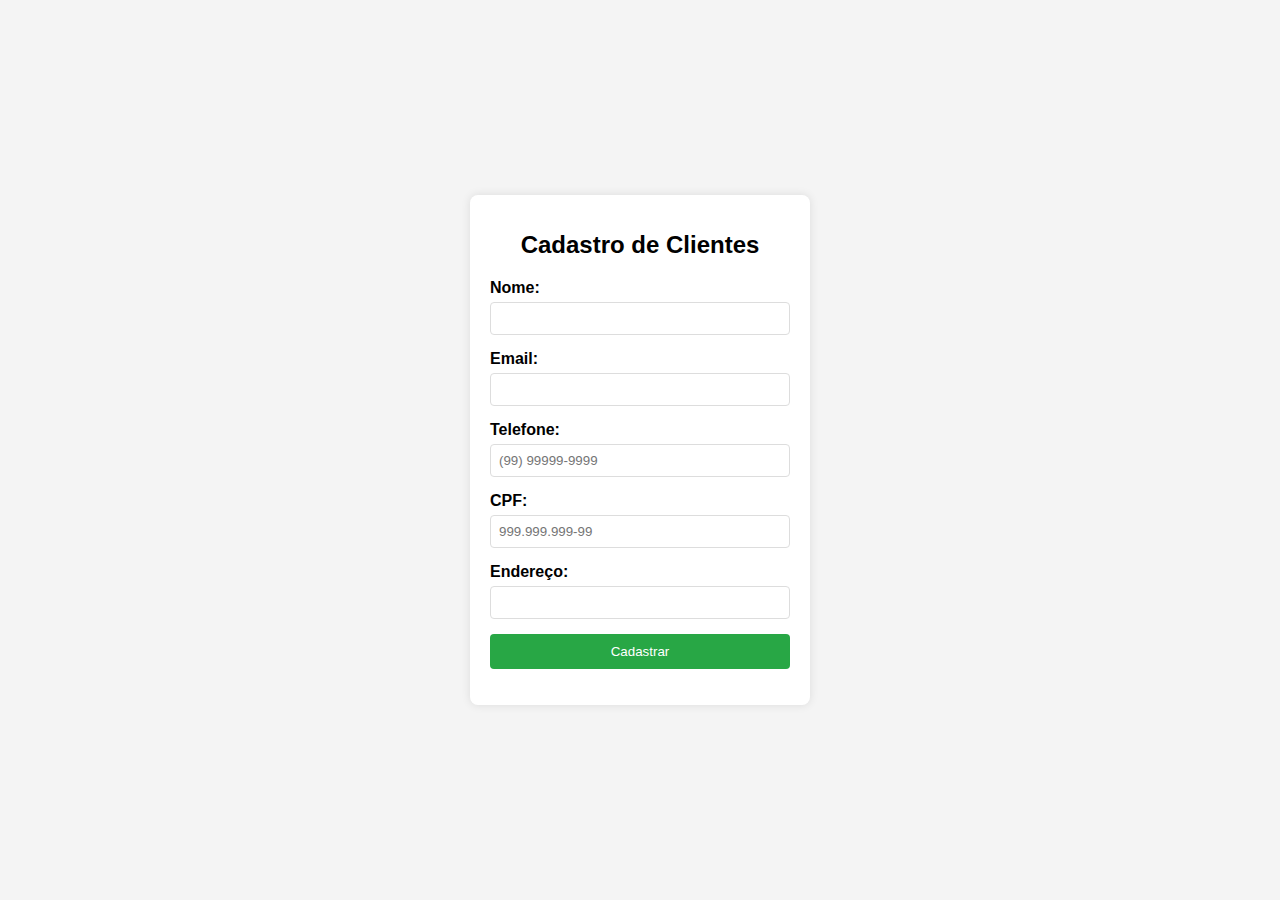
==== index.html @ 537c680e "Add files via upload" ====
<!DOCTYPE html>
<html lang="pt-BR">
<head>
    <meta charset="UTF-8">
    <meta name="viewport" content="width=device-width, initial-scale=1.0">
    <title>Cadastro de Clientes</title>
    <link rel="stylesheet" href="styles.css">
</head>
<body>
    <div class="container">
        <h1>Cadastro de Clientes</h1>
        <form id="cadastroForm">
            <label for="nome">Nome:</label>
            <input type="text" id="nome" name="nome" required>

            <label for="email">Email:</label>
            <input type="email" id="email" name="email" required>

            <label for="telefone">Telefone:</label>
            <input type="tel" id="telefone" name="telefone" placeholder="(99) 99999-9999" required>

            <label for="cpf">CPF:</label>
            <input type="text" id="cpf" name="cpf" placeholder="999.999.999-99" required>

            <label for="endereco">Endereço:</label>
            <input type="text" id="endereco" name="endereco" required>

            <button type="submit">Cadastrar</button>
        </form>
        <p id="mensagem"></p>
    </div>
    <script src="script.js"></script>
</body>
</html>
---- styles.css ----
body {
    font-family: Arial, sans-serif;
    background-color: #f4f4f4;
    display: flex;
    justify-content: center;
    align-items: center;
    height: 100vh;
    margin: 0;
}

.container {
    background-color: white;
    padding: 20px;
    border-radius: 8px;
    box-shadow: 0 0 10px rgba(0, 0, 0, 0.1);
    width: 300px;
}

h1 {
    text-align: center;
    font-size: 24px;
    margin-bottom: 20px;
}

label {
    display: block;
    margin-bottom: 5px;
    font-weight: bold;
}

input {
    width: 100%;
    padding: 8px;
    margin-bottom: 15px;
    border: 1px solid #ddd;
    border-radius: 4px;
    box-sizing: border-box;
}

button {
    width: 100%;
    padding: 10px;
    background-color: #28a745;
    color: white;
    border: none;
    border-radius: 4px;
    cursor: pointer;
}

button:hover {
    background-color: #218838;
}

#mensagem {
    text-align: center;
    margin-top: 10px;
    color: #333;
}
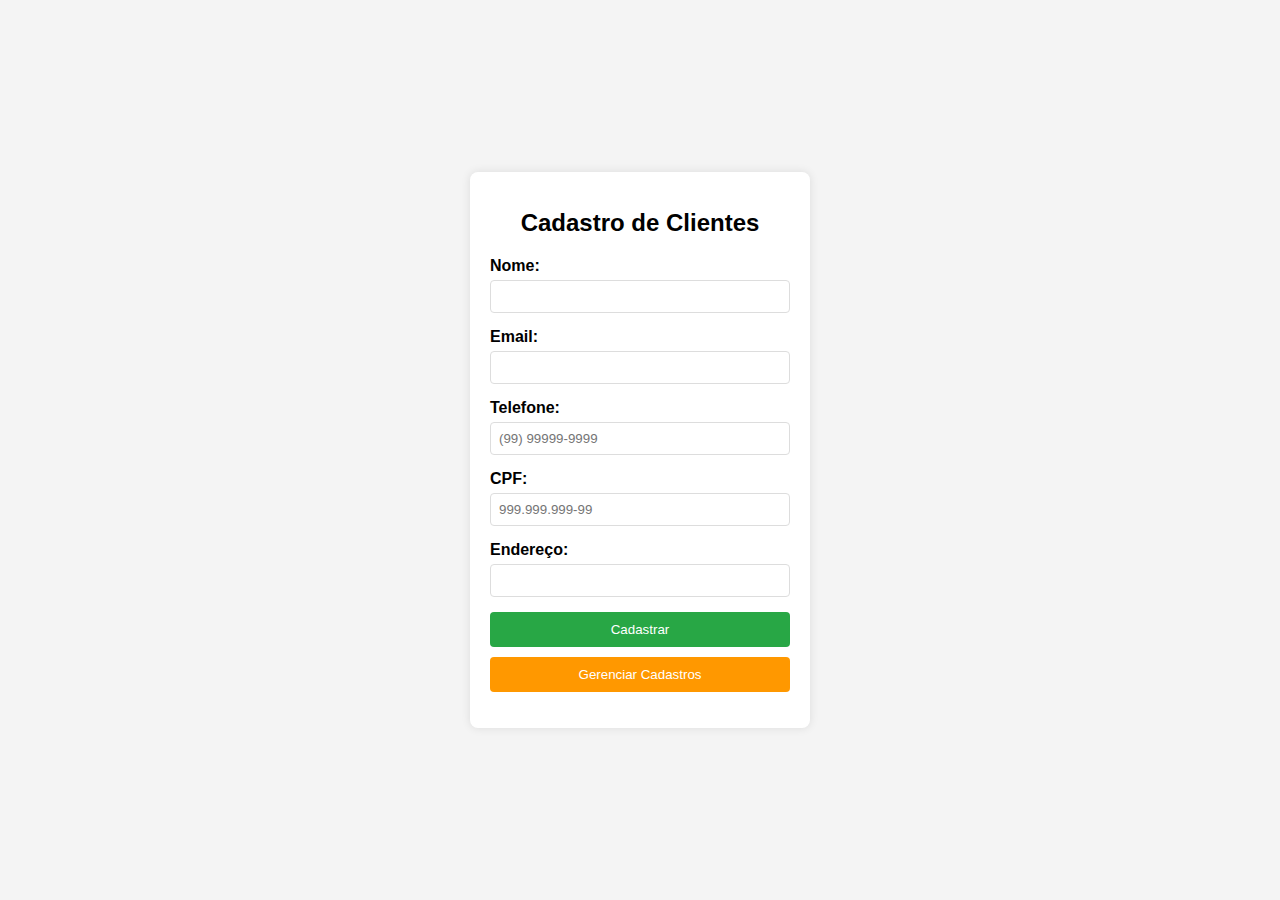
==== commit 80b53172: "Add files via upload" ====
--- a/index.html
+++ b/index.html
@@ -1,34 +1,109 @@
 <!DOCTYPE html>
 <html lang="pt-BR">
 <head>
-    <meta charset="UTF-8">
-    <meta name="viewport" content="width=device-width, initial-scale=1.0">
-    <title>Cadastro de Clientes</title>
-    <link rel="stylesheet" href="styles.css">
+  <meta charset="UTF-8">
+  <meta name="viewport" content="width=device-width, initial-scale=1.0">
+  <title>Cadastro de Clientes</title>
+  <link rel="stylesheet" href="styles.css">
 </head>
 <body>
-    <div class="container">
-        <h1>Cadastro de Clientes</h1>
-        <form id="cadastroForm">
-            <label for="nome">Nome:</label>
-            <input type="text" id="nome" name="nome" required>
+  <div class="container">
+    <h1>Cadastro de Clientes</h1>
+    <form id="cadastroForm">
+      <label for="nome">Nome:</label>
+      <input type="text" id="nome" name="nome" required>
 
-            <label for="email">Email:</label>
-            <input type="email" id="email" name="email" required>
+      <label for="email">Email:</label>
+      <input type="email" id="email" name="email" required>
 
-            <label for="telefone">Telefone:</label>
-            <input type="tel" id="telefone" name="telefone" placeholder="(99) 99999-9999" required>
+      <label for="telefone">Telefone:</label>
+      <input type="tel" id="telefone" name="telefone" placeholder="(99) 99999-9999" required>
 
-            <label for="cpf">CPF:</label>
-            <input type="text" id="cpf" name="cpf" placeholder="999.999.999-99" required>
+      <label for="cpf">CPF:</label>
+      <input type="text" id="cpf" name="cpf" placeholder="999.999.999-99" required>
 
-            <label for="endereco">Endereço:</label>
-            <input type="text" id="endereco" name="endereco" required>
+      <label for="endereco">Endereço:</label>
+      <input type="text" id="endereco" name="endereco" required>
 
-            <button type="submit">Cadastrar</button>
-        </form>
-        <p id="mensagem"></p>
-    </div>
-    <script src="script.js"></script>
+      <button type="submit">Cadastrar</button>
+    </form>
+
+    <!-- Botão laranja para Gerenciar Cadastros -->
+    <button class="gerenciar" id="gerenciarCadastros">Gerenciar Cadastros</button>
+
+    <p id="mensagem"></p>
+  </div>
+
+  <script>
+    // CADASTRO
+    document.getElementById('cadastroForm').addEventListener('submit', function(event) {
+      event.preventDefault();
+
+      const nome = document.getElementById('nome').value;
+      const email = document.getElementById('email').value;
+      const telefone = document.getElementById('telefone').value;
+      const cpf = document.getElementById('cpf').value;
+      const endereco = document.getElementById('endereco').value;
+
+      fetch('https://x8ki-letl-twmt.n7.xano.io/api:exnafo3B/clientes', {
+        method: 'POST',
+        headers: { 'Content-Type': 'application/json' },
+        body: JSON.stringify({ 
+          nome, 
+          email, 
+          telefone, 
+          cpf, 
+          endereco 
+        })
+      })
+      .then(response => {
+        if (!response.ok) {
+          throw new Error('Erro: ' + response.status + ' - ' + response.statusText);
+        }
+        return response.json();
+      })
+      .then(data => {
+        document.getElementById('mensagem').innerText = `Cliente ${nome} cadastrado com sucesso!`;
+        this.reset(); // Limpa o formulário
+      })
+      .catch(error => {
+        document.getElementById('mensagem').innerText = 'Erro ao cadastrar. Tente novamente.';
+        console.error('Erro detalhado:', error);
+      });
+    });
+
+    // IR PARA TELA DE GERENCIAMENTO
+    document.getElementById('gerenciarCadastros').addEventListener('click', () => {
+      window.location.href = 'gerenciar.html';
+    });
+
+    // MÁSCARA TELEFONE
+    document.getElementById('telefone').addEventListener('input', function(e) {
+      let value = e.target.value.replace(/\D/g, '');
+      if (value.length > 11) value = value.slice(0, 11);
+      if (value.length > 6) {
+        value = `(${value.slice(0, 2)}) ${value.slice(2, 7)}-${value.slice(7)}`;
+      } else if (value.length > 2) {
+        value = `(${value.slice(0, 2)}) ${value.slice(2)}`;
+      } else if (value.length > 0) {
+        value = `(${value}`;
+      }
+      e.target.value = value;
+    });
+
+    // MÁSCARA CPF
+    document.getElementById('cpf').addEventListener('input', function(e) {
+      let value = e.target.value.replace(/\D/g, '');
+      if (value.length > 11) value = value.slice(0, 11);
+      if (value.length > 9) {
+        value = `${value.slice(0, 3)}.${value.slice(3, 6)}.${value.slice(6, 9)}-${value.slice(9)}`;
+      } else if (value.length > 6) {
+        value = `${value.slice(0, 3)}.${value.slice(3, 6)}.${value.slice(6)}`;
+      } else if (value.length > 3) {
+        value = `${value.slice(0, 3)}.${value.slice(3)}`;
+      }
+      e.target.value = value;
+    });
+  </script>
 </body>
-</html>+</html>
--- a/styles.css
+++ b/styles.css
@@ -6,53 +6,75 @@
     align-items: center;
     height: 100vh;
     margin: 0;
-}
-
-.container {
+  }
+  
+  .container {
     background-color: white;
     padding: 20px;
     border-radius: 8px;
     box-shadow: 0 0 10px rgba(0, 0, 0, 0.1);
-    width: 300px;
-}
-
-h1 {
+    width: 300px; /* Ajuste se quiser mais largo */
+  }
+  
+  h1 {
     text-align: center;
     font-size: 24px;
     margin-bottom: 20px;
-}
-
-label {
+  }
+  
+  label {
     display: block;
     margin-bottom: 5px;
     font-weight: bold;
-}
-
-input {
+  }
+  
+  input, select {
     width: 100%;
     padding: 8px;
     margin-bottom: 15px;
     border: 1px solid #ddd;
     border-radius: 4px;
     box-sizing: border-box;
-}
-
-button {
+  }
+  
+  button {
     width: 100%;
     padding: 10px;
-    background-color: #28a745;
+    background-color: #28a745; /* Verde */
     color: white;
     border: none;
     border-radius: 4px;
     cursor: pointer;
-}
-
-button:hover {
+    margin-bottom: 10px;
+  }
+  
+  button:hover {
     background-color: #218838;
-}
-
-#mensagem {
+  }
+  
+  /* Botão laranja */
+  .gerenciar {
+    background-color: #ff9800;
+    margin-bottom: 0; /* Se quiser ajustar espaço */
+  }
+  
+  .gerenciar:hover {
+    background-color: #e68900;
+  }
+  
+  /* Botão de excluir (vermelho) */
+  .excluir {
+    background-color: #dc3545;
+  }
+  
+  .excluir:hover {
+    background-color: #c82333;
+  }
+  
+  #mensagem,
+  #mensagemEdicao {
     text-align: center;
     margin-top: 10px;
     color: #333;
-}+  }
+  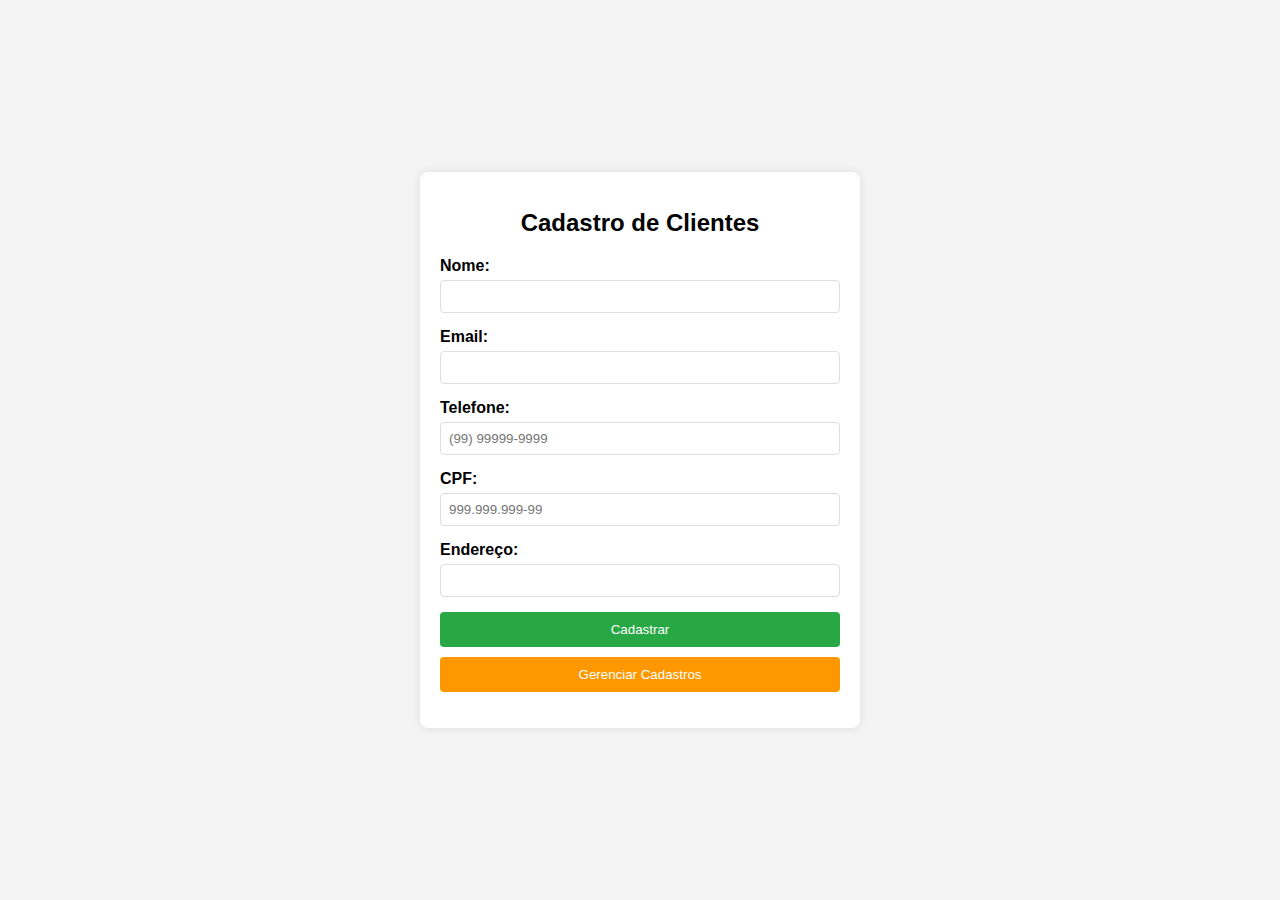
==== commit 2c3c2e92: "Add files via upload" ====
--- a/index.html
+++ b/index.html
@@ -28,7 +28,6 @@
       <button type="submit">Cadastrar</button>
     </form>
 
-    <!-- Botão laranja para Gerenciar Cadastros -->
     <button class="gerenciar" id="gerenciarCadastros">Gerenciar Cadastros</button>
 
     <p id="mensagem"></p>
@@ -64,7 +63,7 @@
       })
       .then(data => {
         document.getElementById('mensagem').innerText = `Cliente ${nome} cadastrado com sucesso!`;
-        this.reset(); // Limpa o formulário
+        this.reset(); // Limpar formulário
       })
       .catch(error => {
         document.getElementById('mensagem').innerText = 'Erro ao cadastrar. Tente novamente.';
--- a/styles.css
+++ b/styles.css
@@ -1,80 +1,82 @@
+/* Faz o layout ser responsivo, com largura máxima e ocupando toda a tela em celulares */
 body {
-    font-family: Arial, sans-serif;
-    background-color: #f4f4f4;
-    display: flex;
-    justify-content: center;
-    align-items: center;
-    height: 100vh;
-    margin: 0;
-  }
-  
-  .container {
-    background-color: white;
-    padding: 20px;
-    border-radius: 8px;
-    box-shadow: 0 0 10px rgba(0, 0, 0, 0.1);
-    width: 300px; /* Ajuste se quiser mais largo */
-  }
-  
-  h1 {
-    text-align: center;
-    font-size: 24px;
-    margin-bottom: 20px;
-  }
-  
-  label {
-    display: block;
-    margin-bottom: 5px;
-    font-weight: bold;
-  }
-  
-  input, select {
-    width: 100%;
-    padding: 8px;
-    margin-bottom: 15px;
-    border: 1px solid #ddd;
-    border-radius: 4px;
-    box-sizing: border-box;
-  }
-  
-  button {
-    width: 100%;
-    padding: 10px;
-    background-color: #28a745; /* Verde */
-    color: white;
-    border: none;
-    border-radius: 4px;
-    cursor: pointer;
-    margin-bottom: 10px;
-  }
-  
-  button:hover {
-    background-color: #218838;
-  }
-  
-  /* Botão laranja */
-  .gerenciar {
-    background-color: #ff9800;
-    margin-bottom: 0; /* Se quiser ajustar espaço */
-  }
-  
-  .gerenciar:hover {
-    background-color: #e68900;
-  }
-  
-  /* Botão de excluir (vermelho) */
-  .excluir {
-    background-color: #dc3545;
-  }
-  
-  .excluir:hover {
-    background-color: #c82333;
-  }
-  
-  #mensagem,
-  #mensagemEdicao {
-    text-align: center;
-    margin-top: 10px;
-    color: #333;
-  }
-  +  font-family: Arial, sans-serif;
+  background-color: #f4f4f4;
+  display: flex;
+  justify-content: center;
+  align-items: center;
+  height: 100vh;
+  margin: 0;
+}
+
+.container {
+  background-color: white;
+  padding: 20px;
+  border-radius: 8px;
+  box-shadow: 0 0 10px rgba(0,0,0,0.1);
+
+  /* Responsivo */
+  max-width: 400px; /* limite em telas grandes */
+  width: 100%;      /* ocupa 100% da tela em celulares */
+  margin: 20px;     /* espaçamento lateral pra não colar na borda */
+}
+
+h1 {
+  text-align: center;
+  font-size: 24px;
+  margin-bottom: 20px;
+}
+
+label {
+  display: block;
+  margin-bottom: 5px;
+  font-weight: bold;
+}
+
+input, select {
+  width: 100%;
+  padding: 8px;
+  margin-bottom: 15px;
+  border: 1px solid #ddd;
+  border-radius: 4px;
+  box-sizing: border-box;
+}
+
+button {
+  width: 100%;
+  padding: 10px;
+  background-color: #28a745; /* cor verde */
+  color: white;
+  border: none;
+  border-radius: 4px;
+  cursor: pointer;
+  margin-bottom: 10px;
+}
+
+button:hover {
+  background-color: #218838;
+}
+
+.gerenciar {
+  background-color: #ff9800; /* laranja */
+  margin-bottom: 0; 
+}
+
+.gerenciar:hover {
+  background-color: #e68900;
+}
+
+.excluir {
+  background-color: #dc3545;
+  margin-top: 5px;
+}
+
+.excluir:hover {
+  background-color: #c82333;
+}
+
+#mensagem, #mensagemEdicao {
+  text-align: center;
+  margin-top: 10px;
+  color: #333;
+}
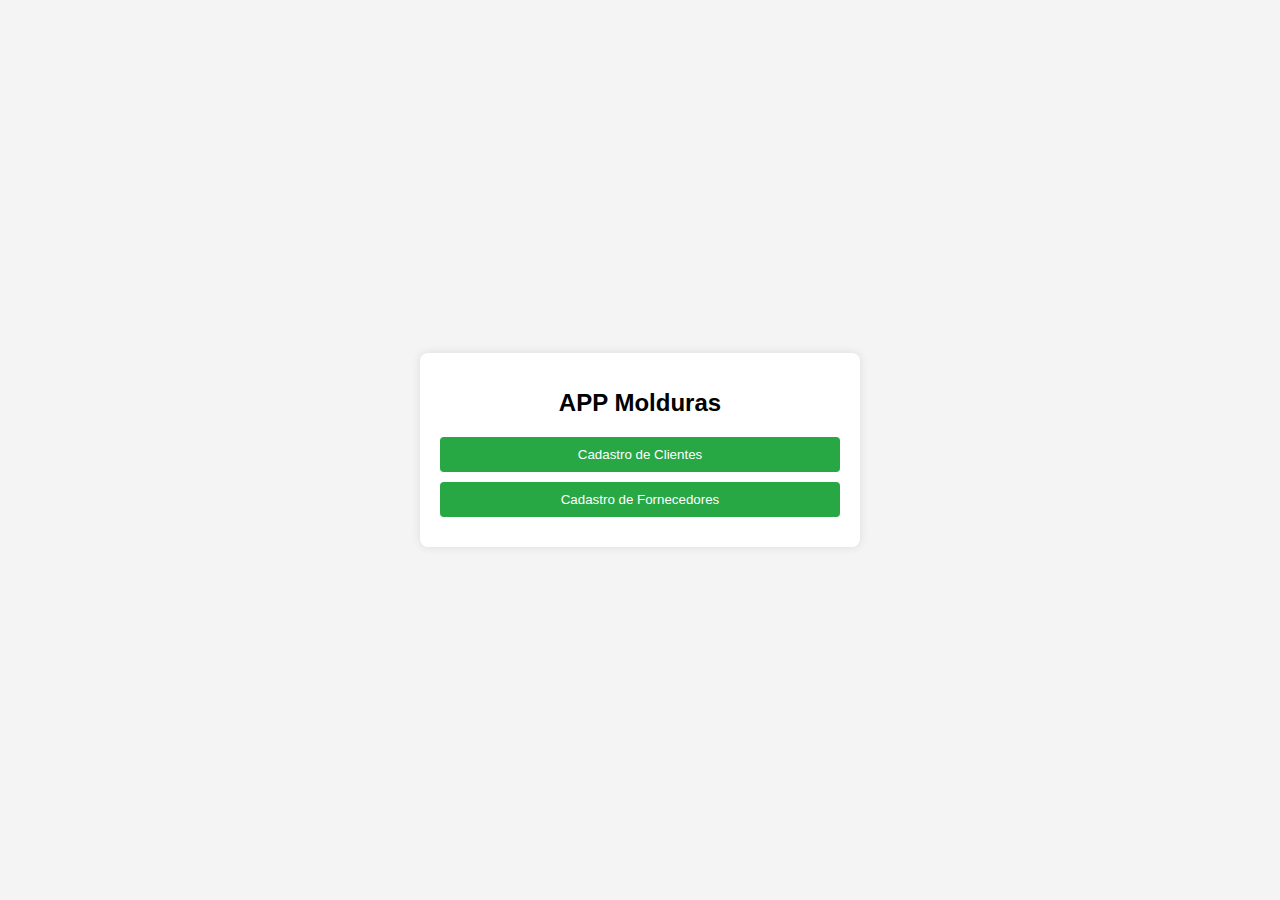
==== commit 1a68b5eb: "Add files via upload" ====
--- a/index.html
+++ b/index.html
@@ -2,106 +2,31 @@
 <html lang="pt-BR">
 <head>
   <meta charset="UTF-8">
+  <!-- Faz a página se adaptar no celular -->
   <meta name="viewport" content="width=device-width, initial-scale=1.0">
-  <title>Cadastro de Clientes</title>
+  <title>Tela Principal - APP Molduras</title>
   <link rel="stylesheet" href="styles.css">
 </head>
 <body>
   <div class="container">
-    <h1>Cadastro de Clientes</h1>
-    <form id="cadastroForm">
-      <label for="nome">Nome:</label>
-      <input type="text" id="nome" name="nome" required>
+    <h1>APP Molduras</h1>
+    
+    <!-- Botão para Cadastro de Clientes -->
+    <button id="btnClientes">Cadastro de Clientes</button>
 
-      <label for="email">Email:</label>
-      <input type="email" id="email" name="email" required>
-
-      <label for="telefone">Telefone:</label>
-      <input type="tel" id="telefone" name="telefone" placeholder="(99) 99999-9999" required>
-
-      <label for="cpf">CPF:</label>
-      <input type="text" id="cpf" name="cpf" placeholder="999.999.999-99" required>
-
-      <label for="endereco">Endereço:</label>
-      <input type="text" id="endereco" name="endereco" required>
-
-      <button type="submit">Cadastrar</button>
-    </form>
-
-    <button class="gerenciar" id="gerenciarCadastros">Gerenciar Cadastros</button>
-
-    <p id="mensagem"></p>
+    <!-- Botão para Cadastro de Fornecedores -->
+    <button id="btnFornecedores">Cadastro de Fornecedores</button>
   </div>
 
   <script>
-    // CADASTRO
-    document.getElementById('cadastroForm').addEventListener('submit', function(event) {
-      event.preventDefault();
-
-      const nome = document.getElementById('nome').value;
-      const email = document.getElementById('email').value;
-      const telefone = document.getElementById('telefone').value;
-      const cpf = document.getElementById('cpf').value;
-      const endereco = document.getElementById('endereco').value;
-
-      fetch('https://x8ki-letl-twmt.n7.xano.io/api:exnafo3B/clientes', {
-        method: 'POST',
-        headers: { 'Content-Type': 'application/json' },
-        body: JSON.stringify({ 
-          nome, 
-          email, 
-          telefone, 
-          cpf, 
-          endereco 
-        })
-      })
-      .then(response => {
-        if (!response.ok) {
-          throw new Error('Erro: ' + response.status + ' - ' + response.statusText);
-        }
-        return response.json();
-      })
-      .then(data => {
-        document.getElementById('mensagem').innerText = `Cliente ${nome} cadastrado com sucesso!`;
-        this.reset(); // Limpar formulário
-      })
-      .catch(error => {
-        document.getElementById('mensagem').innerText = 'Erro ao cadastrar. Tente novamente.';
-        console.error('Erro detalhado:', error);
-      });
+    // Ir para a tela de cadastro de clientes
+    document.getElementById('btnClientes').addEventListener('click', () => {
+      window.location.href = 'clientes.html'; 
     });
 
-    // IR PARA TELA DE GERENCIAMENTO
-    document.getElementById('gerenciarCadastros').addEventListener('click', () => {
-      window.location.href = 'gerenciar.html';
-    });
-
-    // MÁSCARA TELEFONE
-    document.getElementById('telefone').addEventListener('input', function(e) {
-      let value = e.target.value.replace(/\D/g, '');
-      if (value.length > 11) value = value.slice(0, 11);
-      if (value.length > 6) {
-        value = `(${value.slice(0, 2)}) ${value.slice(2, 7)}-${value.slice(7)}`;
-      } else if (value.length > 2) {
-        value = `(${value.slice(0, 2)}) ${value.slice(2)}`;
-      } else if (value.length > 0) {
-        value = `(${value}`;
-      }
-      e.target.value = value;
-    });
-
-    // MÁSCARA CPF
-    document.getElementById('cpf').addEventListener('input', function(e) {
-      let value = e.target.value.replace(/\D/g, '');
-      if (value.length > 11) value = value.slice(0, 11);
-      if (value.length > 9) {
-        value = `${value.slice(0, 3)}.${value.slice(3, 6)}.${value.slice(6, 9)}-${value.slice(9)}`;
-      } else if (value.length > 6) {
-        value = `${value.slice(0, 3)}.${value.slice(3, 6)}.${value.slice(6)}`;
-      } else if (value.length > 3) {
-        value = `${value.slice(0, 3)}.${value.slice(3)}`;
-      }
-      e.target.value = value;
+    // Futuro: ir para a tela de cadastro de fornecedores (ainda não criada)
+    document.getElementById('btnFornecedores').addEventListener('click', () => {
+      window.location.href = 'fornecedores.html';
     });
   </script>
 </body>
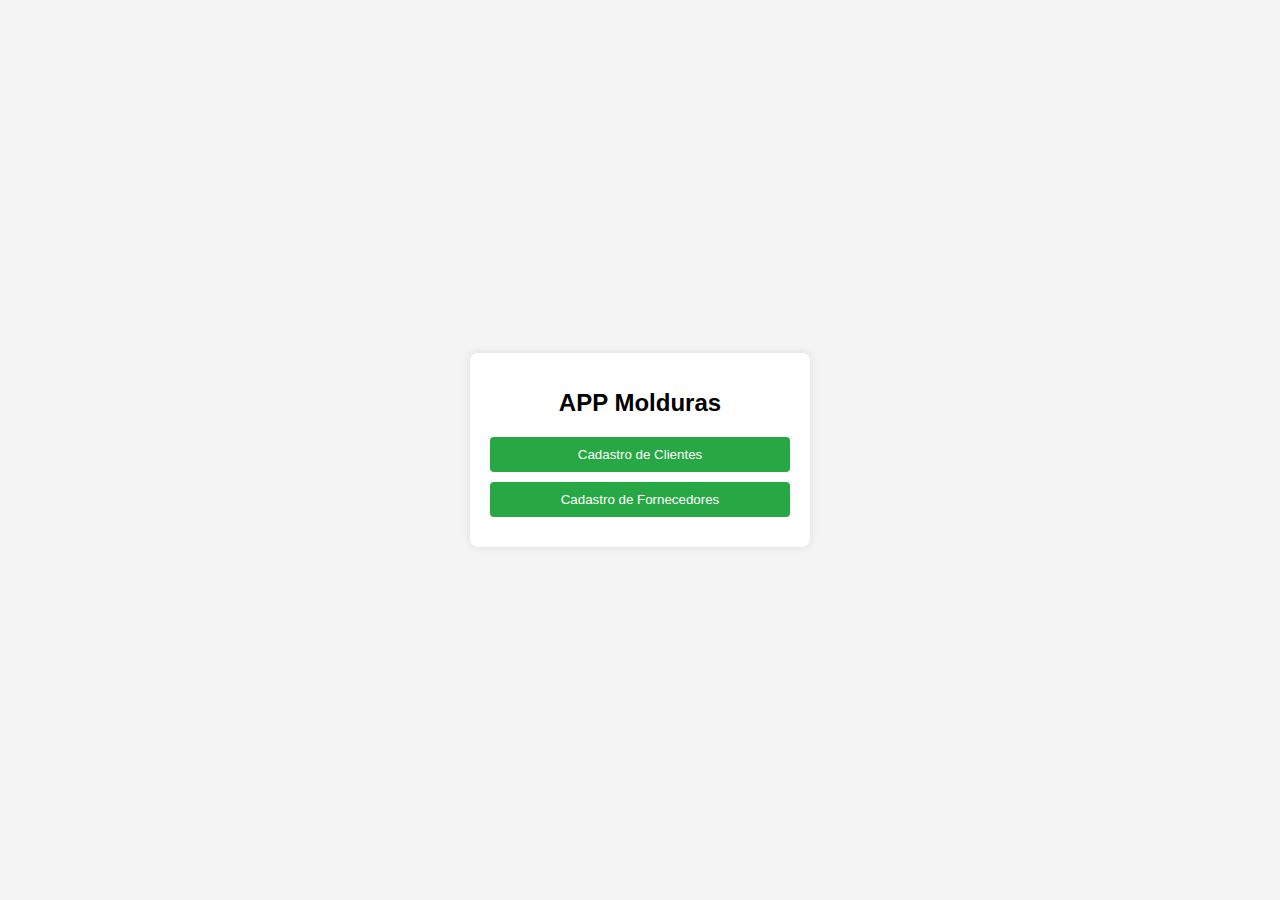
==== commit d064d942: "Add files via upload" ====
--- a/index.html
+++ b/index.html
@@ -2,7 +2,6 @@
 <html lang="pt-BR">
 <head>
   <meta charset="UTF-8">
-  <!-- Faz a página se adaptar no celular -->
   <meta name="viewport" content="width=device-width, initial-scale=1.0">
   <title>Tela Principal - APP Molduras</title>
   <link rel="stylesheet" href="styles.css">
@@ -19,13 +18,15 @@
   </div>
 
   <script>
-    // Ir para a tela de cadastro de clientes
+    // Ação do botão de Clientes
     document.getElementById('btnClientes').addEventListener('click', () => {
+      // Ajuste conforme seu arquivo de clientes (ex.: clientes.html)
       window.location.href = 'clientes.html'; 
     });
 
-    // Futuro: ir para a tela de cadastro de fornecedores (ainda não criada)
+    // Ação do botão de Fornecedores
     document.getElementById('btnFornecedores').addEventListener('click', () => {
+      // Vai para a nova página fornecedores.html
       window.location.href = 'fornecedores.html';
     });
   </script>
--- a/styles.css
+++ b/styles.css
@@ -1,4 +1,3 @@
-/* Faz o layout ser responsivo, com largura máxima e ocupando toda a tela em celulares */
 body {
   font-family: Arial, sans-serif;
   background-color: #f4f4f4;
@@ -14,11 +13,7 @@
   padding: 20px;
   border-radius: 8px;
   box-shadow: 0 0 10px rgba(0,0,0,0.1);
-
-  /* Responsivo */
-  max-width: 400px; /* limite em telas grandes */
-  width: 100%;      /* ocupa 100% da tela em celulares */
-  margin: 20px;     /* espaçamento lateral pra não colar na borda */
+  width: 300px; /* Ajuste se quiser mais largo */
 }
 
 h1 {
@@ -33,7 +28,8 @@
   font-weight: bold;
 }
 
-input, select {
+input,
+select {
   width: 100%;
   padding: 8px;
   margin-bottom: 15px;
@@ -42,6 +38,7 @@
   box-sizing: border-box;
 }
 
+/* Todos os botões têm margin-bottom = 10px para espaçar */
 button {
   width: 100%;
   padding: 10px;
@@ -57,25 +54,28 @@
   background-color: #218838;
 }
 
+/* Botão laranja (Gerenciar) */
 .gerenciar {
-  background-color: #ff9800; /* laranja */
-  margin-bottom: 0; 
+  background-color: #ff9800;
 }
 
+/* Hover laranja mais escuro */
 .gerenciar:hover {
   background-color: #e68900;
 }
 
+/* Botão vermelho (Excluir), se existir */
 .excluir {
   background-color: #dc3545;
-  margin-top: 5px;
 }
 
 .excluir:hover {
   background-color: #c82333;
 }
 
-#mensagem, #mensagemEdicao {
+/* Mensagens de feedback */
+#mensagem,
+#mensagemEdicao {
   text-align: center;
   margin-top: 10px;
   color: #333;
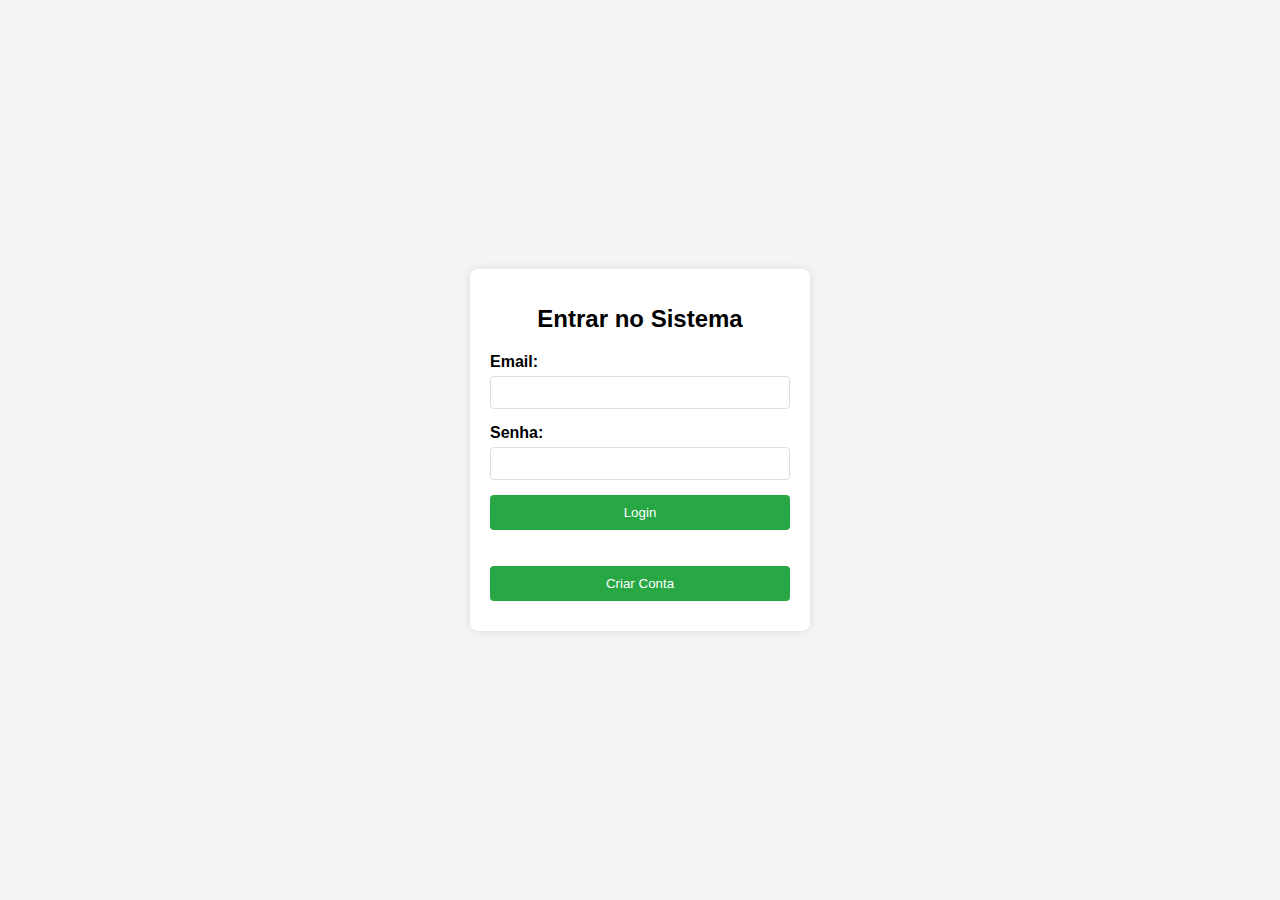
==== commit 104321f3: "Add files via upload" ====
--- a/index.html
+++ b/index.html
@@ -5,6 +5,13 @@
   <meta name="viewport" content="width=device-width, initial-scale=1.0">
   <title>Tela Principal - APP Molduras</title>
   <link rel="stylesheet" href="styles.css">
+  <script>
+    // Verifica se existe um token no localStorage
+    if (!localStorage.getItem('token')) {
+      // Se não houver token, redireciona para a tela de login
+      window.location.href = 'login.html';
+    }
+  </script>
 </head>
 <body>
   <div class="container">
@@ -20,13 +27,11 @@
   <script>
     // Ação do botão de Clientes
     document.getElementById('btnClientes').addEventListener('click', () => {
-      // Ajuste conforme seu arquivo de clientes (ex.: clientes.html)
       window.location.href = 'clientes.html'; 
     });
 
     // Ação do botão de Fornecedores
     document.getElementById('btnFornecedores').addEventListener('click', () => {
-      // Vai para a nova página fornecedores.html
       window.location.href = 'fornecedores.html';
     });
   </script>
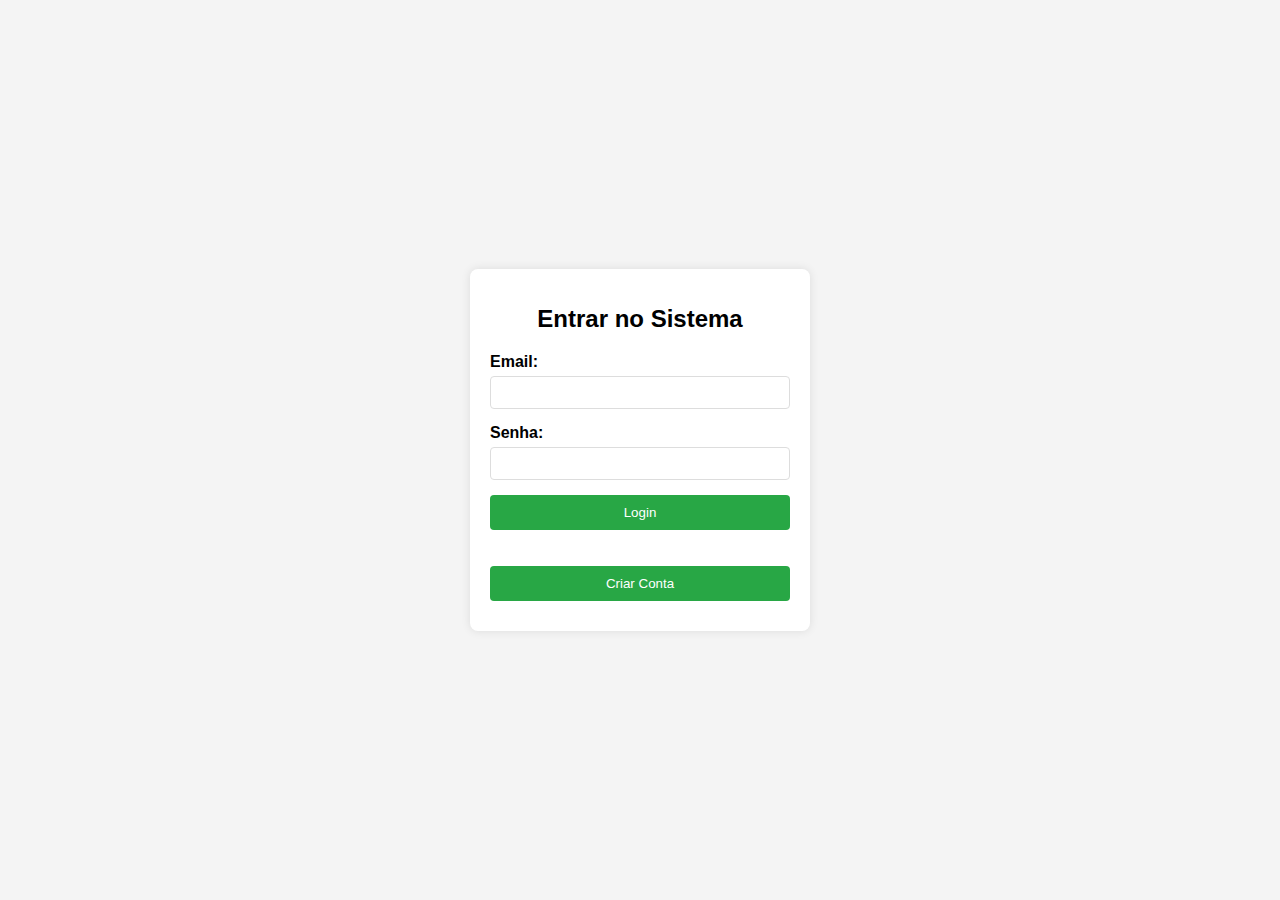
==== commit 4d3c1b94: "Add files via upload" ====
--- a/index.html
+++ b/index.html
@@ -6,8 +6,8 @@
   <title>Tela Principal - APP Molduras</title>
   <link rel="stylesheet" href="styles.css">
   <script>
-    // Verifica se existe um token no localStorage
-    if (!localStorage.getItem('token')) {
+    // Verifica se existe um token no sessionStorage
+    if (!sessionStorage.getItem('token')) {
       // Se não houver token, redireciona para a tela de login
       window.location.href = 'login.html';
     }
